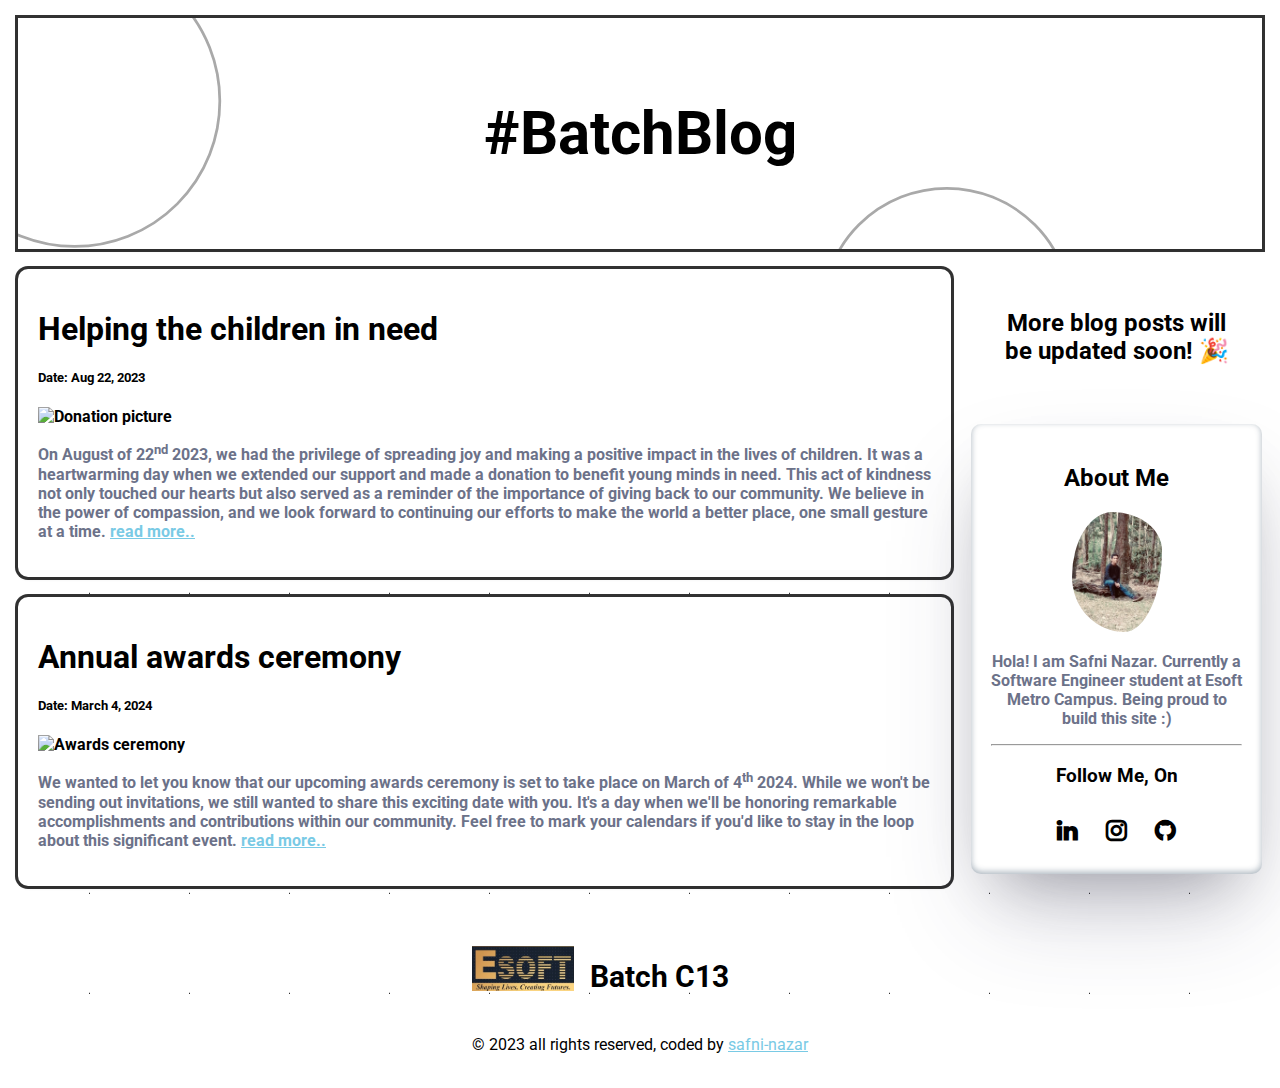
==== blog.html @ fd5cf115 "Add files via upload" ====
<!DOCTYPE html>
<html lang="en">
<head>
    <meta charset="UTF-8">
    <meta name="viewport" content="width=device-width, initial-scale=1.0">
    <!-- font-awesome -->
    <link rel="stylesheet" href="https://cdnjs.cloudflare.com/ajax/libs/font-awesome/4.7.0/css/font-awesome.min.css">
    <title>Batch Blog</title>
    <style>
      @import url('https://fonts.googleapis.com/css2?family=Roboto&display=swap');

        :root {
            --dark-grayish-blue: hsl(228, 12%, 48%);
            --black: #000;
            --white: #fff;
        } 

        * {
            box-sizing: border-box;
        }
        ::selection {
          background-color: var(--black);
          color: var(--white);
        }
        ul {
            list-style-type: none;
        }
        a:hover {
            text-decoration: none;
        }
        body {
          background-color: var(--black);
          font-family: 'Roboto', sans-serif;
          padding: 10px;

          --dot-bg: var(--white);
          --dot-color: var(--black);
          --dot-size: 1.5px;
          --dot-space: 100px;
          
          background:
              linear-gradient(90deg, var(--dot-bg) calc(var(--dot-space) - var(--dot-size)), transparent 1%) center / var(--dot-space) var(--dot-space),
              linear-gradient(var(--dot-bg) calc(var(--dot-space) - var(--dot-size)), transparent 1%) center / var(--dot-space) var(--dot-space),
              var(--dot-color);
        }

        /* layout */
        .header {
          box-shadow: rgba(0, 0, 0, 0.16) 0px 1px 4px, rgb(51, 51, 51) 0px 0px 0px 3px;
          background-image: url(images/circle-scatter-haikei.svg);
          background-repeat: no-repeat;
          background-size: cover;
          padding: 30px;
          font-size: 40px;
          text-align: center;
        }
        .leftcolumn {   
          float: left;
          width: 75%;
        }
        .rightcolumn {
          text-align: center;
          float: left;
          width: 25%;
          padding-left: 20px;
        }

        /* card */
        .card {
          border-radius: 10px;
          background-color: var(--white);
          padding: 20px;
          margin-top: 20px;
          font-weight: bold;
        }
        /* about me card */
        .card-me {
          box-shadow: rgba(50, 50, 93, 0.25) 0px 50px 100px -20px, rgba(0, 0, 0, 0.3) 0px 30px 60px -30px, rgba(10, 37, 64, 0.35) 0px -2px 6px 0px inset;
        }
        .card .my-socials a {
          color: var(--black);
          font-weight: bold;
          text-decoration: none !important;
          font-size: 24px;
          margin: 12px;
        }
        .card .my-socials a:hover {
          color: var(--dark-grayish-blue);
        }
        /* each post, blog */
        .blog-post {
          box-shadow: rgba(0, 0, 0, 0.16) 0px 1px 4px, rgb(51, 51, 51) 0px 0px 0px 3px;
          cursor: pointer;
        }
        .card p {
          color: var(--dark-grayish-blue);
        }
        .card img:hover {
          opacity: 0.7;
        }
        .card a {
          color: rgb(121, 202, 229);
        }
        .card a:hover {
          text-decoration: none;
        }
        .row:after {
          content: "";
          display: table;
          clear: both;
        }

        /* Footer */
        footer {
          margin-top: 3rem;
          color: var(--black);
          text-align: center;
          display: grid;
          grid-template-columns: repeat(1, 1fr);
          place-items: center;
        }
        footer img {
          height: 45px;
          margin-bottom: 1rem;
          margin-right: 1rem;
        }
        footer .f-logo {
          display: flex;
          align-items: center;
        }
        footer .f-logo a {
          text-decoration: none;
          font-size: 20px;
          color: var(--black);
          text-transform: capitalize;
        }
        footer a:hover {
          text-decoration: none;
        }

        @media screen and (max-width: 800px) {
          .leftcolumn, .rightcolumn {   
              width: 100%;
              padding: 0;
          }
        }
        @media screen and (max-width: 375px){
          .header {
            font-size: 20px;
          }
          footer .f-logo a {
            font-size: 16px;
          }
        }
    </style>
</head>
<body> 
<div class="header">
  <h2>#BatchBlog</h2>
</div>
<div class="row">
  <div class="leftcolumn">
    <div class="card blog-post">
      <h1>Helping the children in need</h1>
      <h5>Date: Aug 22, 2023</h5>
      <img src="https://shorturl.at/yBY26" alt="Donation picture" height="auto"  width="100%" style="max-height: 500px;">
      <p>
        On August of 22<sup>nd</sup> 2023, we had the privilege of spreading joy and making a positive impact in the lives of children.
        It was a heartwarming day when we extended our support and made a donation to benefit young minds in need.
        This act of kindness not only touched our hearts but also served as a reminder of the importance of giving back to our community.
        We believe in the power of compassion, and we look forward to continuing our efforts to make the world a better place, one small gesture at a time. <a href="">read more..</a>
      </p>
    </div>
    <div class="card blog-post">
      <h1>Annual awards ceremony</h1>
      <h5>Date: March 4, 2024</h5>
      <img src="https://shorturl.at/ACOS7" alt="Awards ceremony" width="100%" style="max-height: 500px;">
      <p>
        We wanted to let you know that our upcoming awards ceremony is set to take place on March of 4<sup>th</sup> 2024. 
        While we won't be sending out invitations, we still wanted to share this exciting date with you. 
        It's a day when we'll be honoring remarkable accomplishments and contributions within our community.
        Feel free to mark your calendars if you'd like to stay in the loop about this significant event. <a href="">read more..</a>
      </p>
    </div>
  </div>
  <div class="rightcolumn">
    <div class="card">
      <h2>More blog posts will be updated soon! 🎉</h2>
    </div>
    <div class="card card-me">
      <h2>About Me</h2>
      <img src="images/trip-pic.jpg" alt="Image" height="120px" width="auto" style="border-radius: 45% 55% 42% 58% / 54% 32% 68% 46%;">
      <p>
        Hola! I am Safni Nazar. Currently a Software Engineer student at Esoft Metro Campus.
        Being proud to build this site :)
      </p>
      <hr>
      <h3>Follow Me, On</h3>
      <div class="my-socials">
        <a href="https://www.linkedin.com/in/safninazar/" target="_blank" class="fa fa-linkedin"></a>
        <a href="https://www.instagram.com/shafni50/" target="_blank" class="fa fa-instagram"></a>
        <a href="https://github.com/shafni50" target="_blank" class="fa fa-github"></a>
      </div>
    </div>
  </div>
</div>
<footer>
    <div>
      <div class="f-logo"><img src="images/esoft-logo-black.jpg" alt="Esoft Logo"><a href="index.html"><h2>batch c13</h2></a></div>
      <p>© 2023 all rights reserved, coded by <a href="https://linktr.ee/shafni50" style="color: rgb(121, 202, 229);">safni-nazar</a></p>
    </div>
</footer>
</body>
</html>
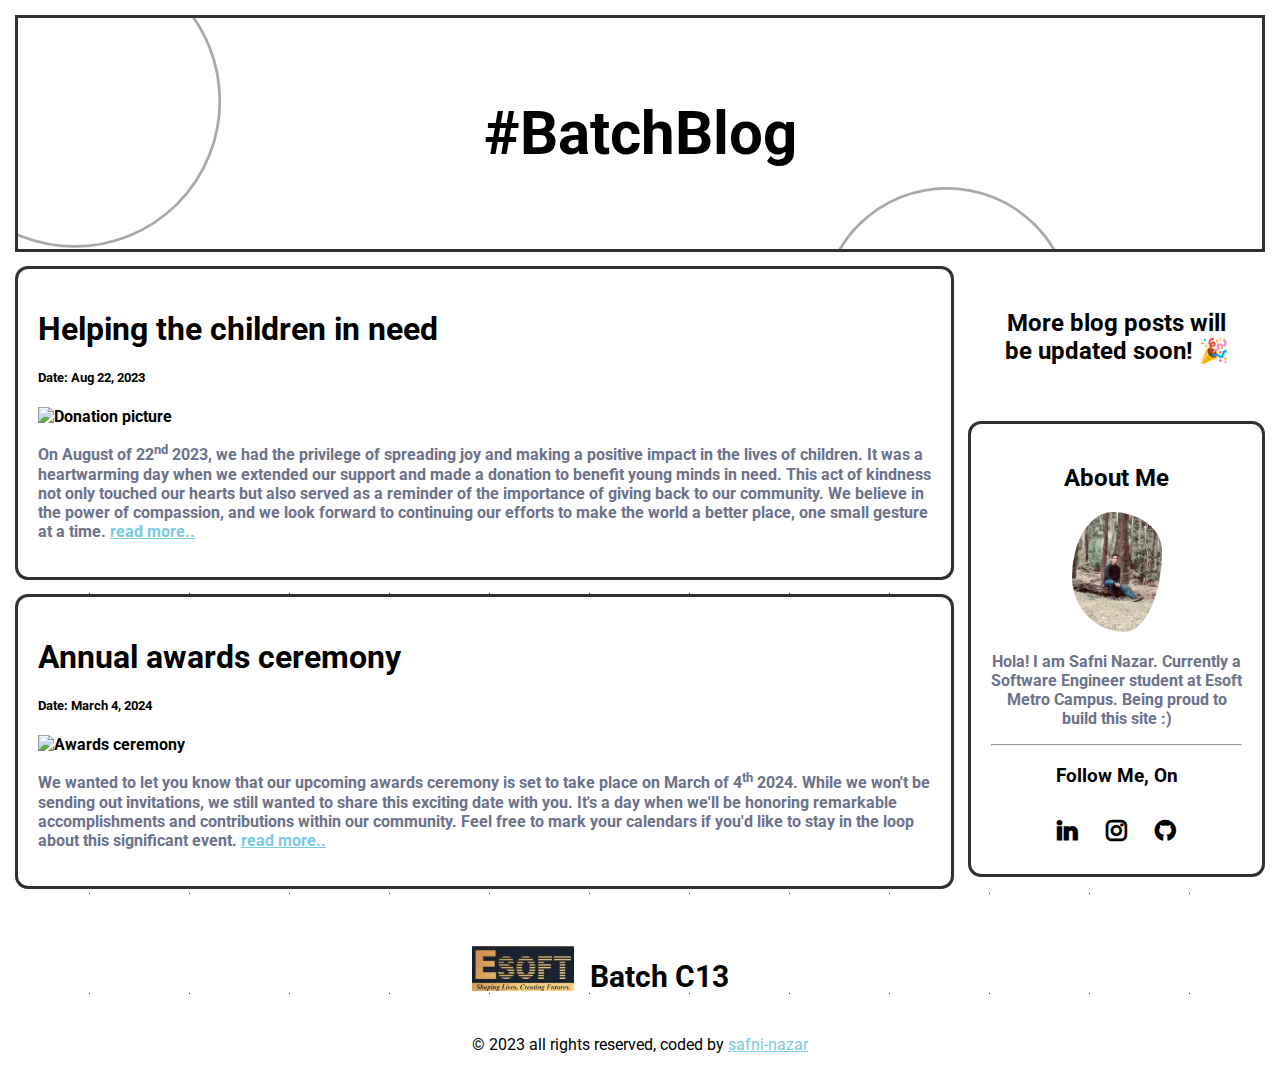
==== commit 6aa26606: "Update blog.html" ====
--- a/blog.html
+++ b/blog.html
@@ -75,7 +75,7 @@
         }
         /* about me card */
         .card-me {
-          box-shadow: rgba(50, 50, 93, 0.25) 0px 50px 100px -20px, rgba(0, 0, 0, 0.3) 0px 30px 60px -30px, rgba(10, 37, 64, 0.35) 0px -2px 6px 0px inset;
+          box-shadow: rgba(0, 0, 0, 0.16) 0px 1px 4px, rgb(51, 51, 51) 0px 0px 0px 3px;
         }
         .card .my-socials a {
           color: var(--black);
@@ -211,4 +211,4 @@
     </div>
 </footer>
 </body>
-</html>+</html>
